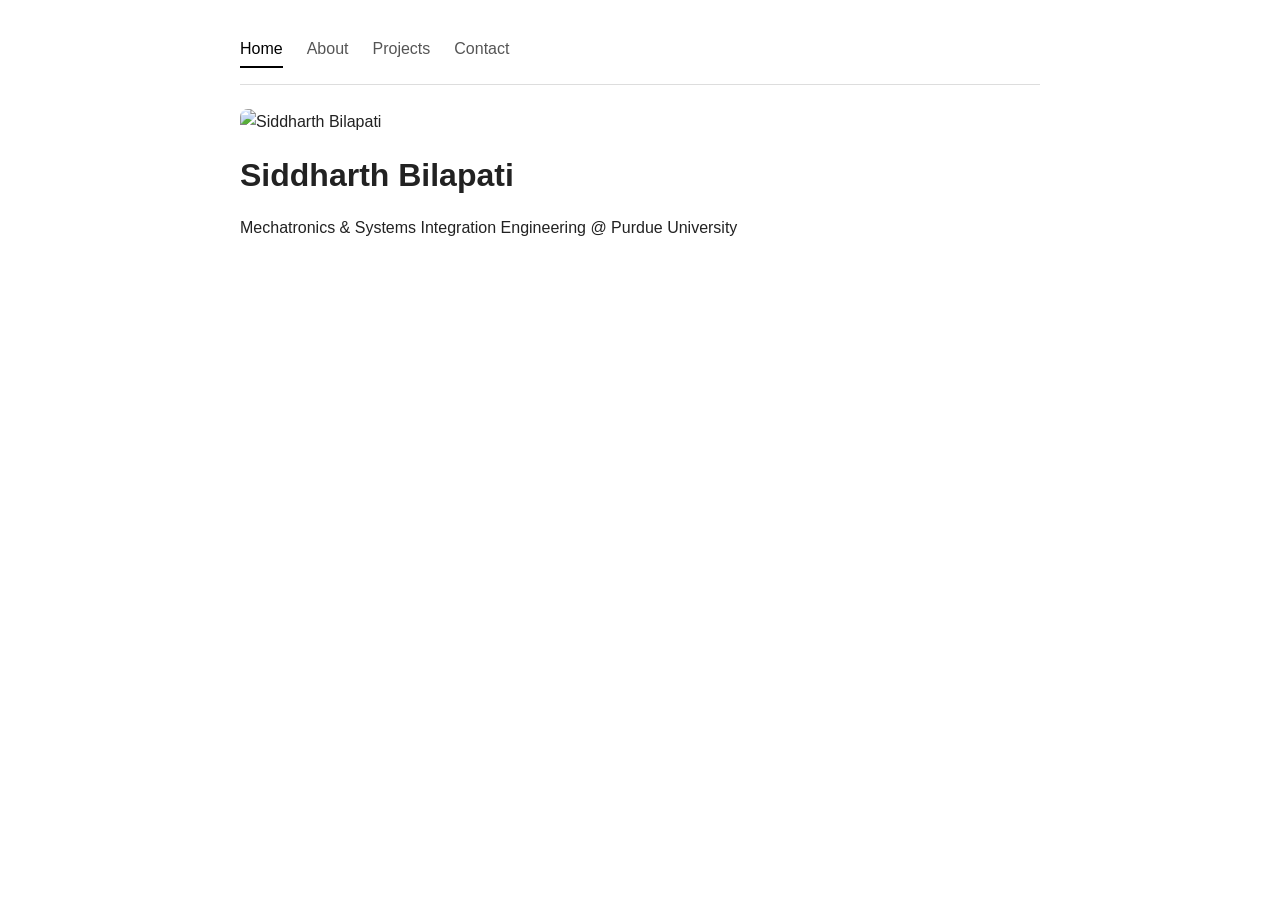
==== index.html @ 5f358619 "Update index.html to remove personal details Removed personal description and contact links." ====
<!DOCTYPE html>
<html lang="en">
<head>
<meta charset="UTF-8">
<meta name="viewport" content="width=device-width, initial-scale=1.0">
<title>Siddharth Bilapati | Engineering Portfolio</title>
<link rel="stylesheet" href="styles.css">
</head>
<body>

<nav>
  <a href="index.html" class="active">Home</a>
  <a href="about.html">About</a>
  <a href="projects.html">Projects</a>
  <a href="contact.html">Contact</a>
</nav>

<img src="profile.jpg" alt="Siddharth Bilapati" style="width: 200px; border-radius: 8px; display: block; margin-bottom: 20px;">

<h1>Siddharth Bilapati</h1>
<p>Mechatronics &amp; Systems Integration Engineering @ Purdue University</p>

</body>
</html>
---- styles.css ----
body {
  font-family: -apple-system, BlinkMacSystemFont, "Segoe UI", Arial, sans-serif;
  max-width: 800px;
  margin: 0 auto;
  padding: 20px 24px 60px;
  line-height: 1.6;
  color: #222;
}

nav {
  display: flex;
  gap: 24px;
  padding: 16px 0;
  margin-bottom: 24px;
  border-bottom: 1px solid #ddd;
}

nav a {
  text-decoration: none;
  color: #555;
  font-weight: 500;
}

nav a:hover {
  color: #000;
}

nav a.active {
  color: #000;
  border-bottom: 2px solid #000;
  padding-bottom: 4px;
}

h1, h2, h3 {
  line-height: 1.2;
}

a {
  color: #0645AD;
}

ul {
  padding-left: 20px;
}
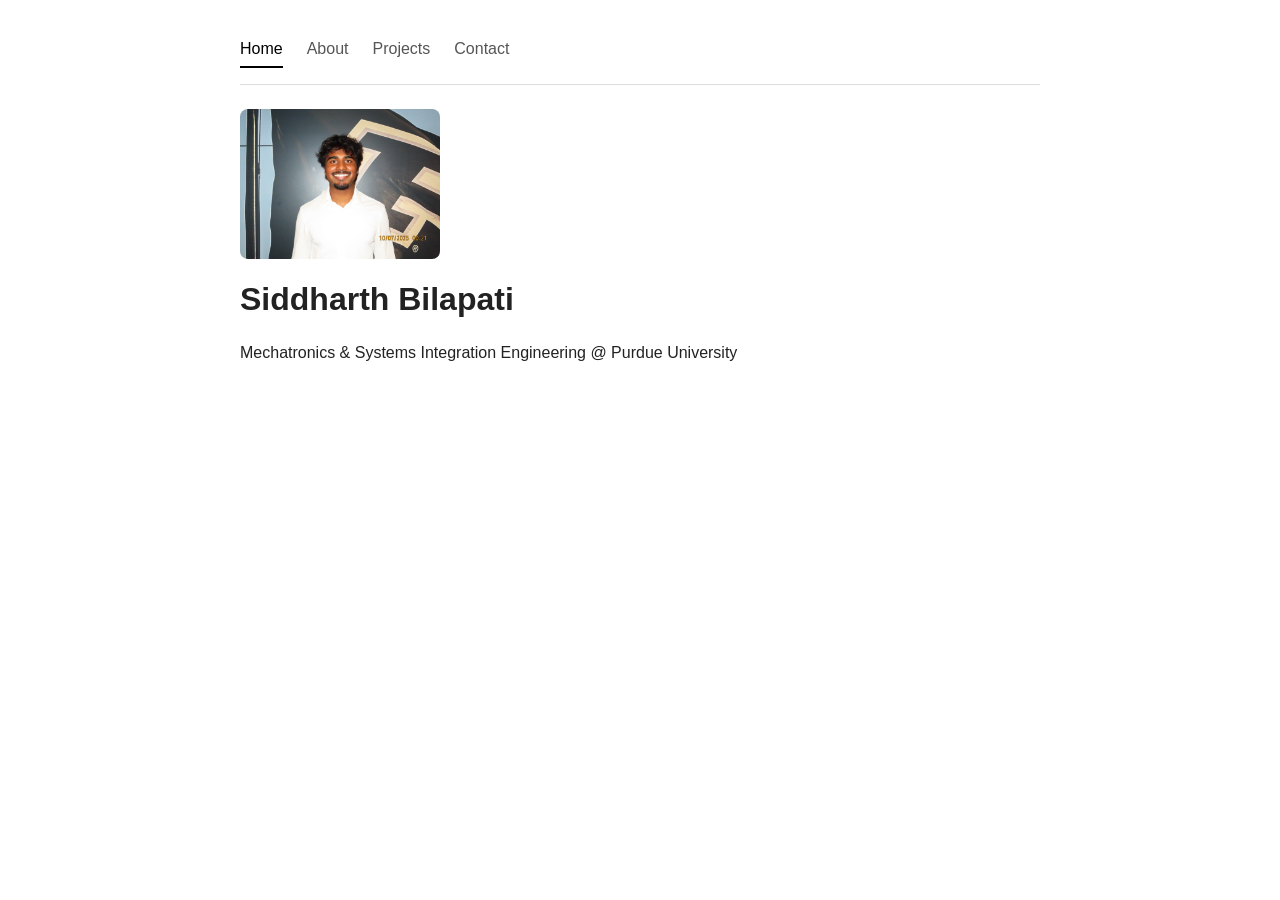
==== commit c06e2ab4: "Update profile image in index.html" ====
--- a/index.html
+++ b/index.html
@@ -15,7 +15,7 @@
   <a href="contact.html">Contact</a>
 </nav>
 
-<img src="profile.jpg" alt="Siddharth Bilapati" style="width: 200px; border-radius: 8px; display: block; margin-bottom: 20px;">
+<img src="IMG_0525 (1).JPG" alt="Siddharth Bilapati" style="width: 200px; border-radius: 8px; display: block; margin-bottom: 20px;">
 
 <h1>Siddharth Bilapati</h1>
 <p>Mechatronics &amp; Systems Integration Engineering @ Purdue University</p>
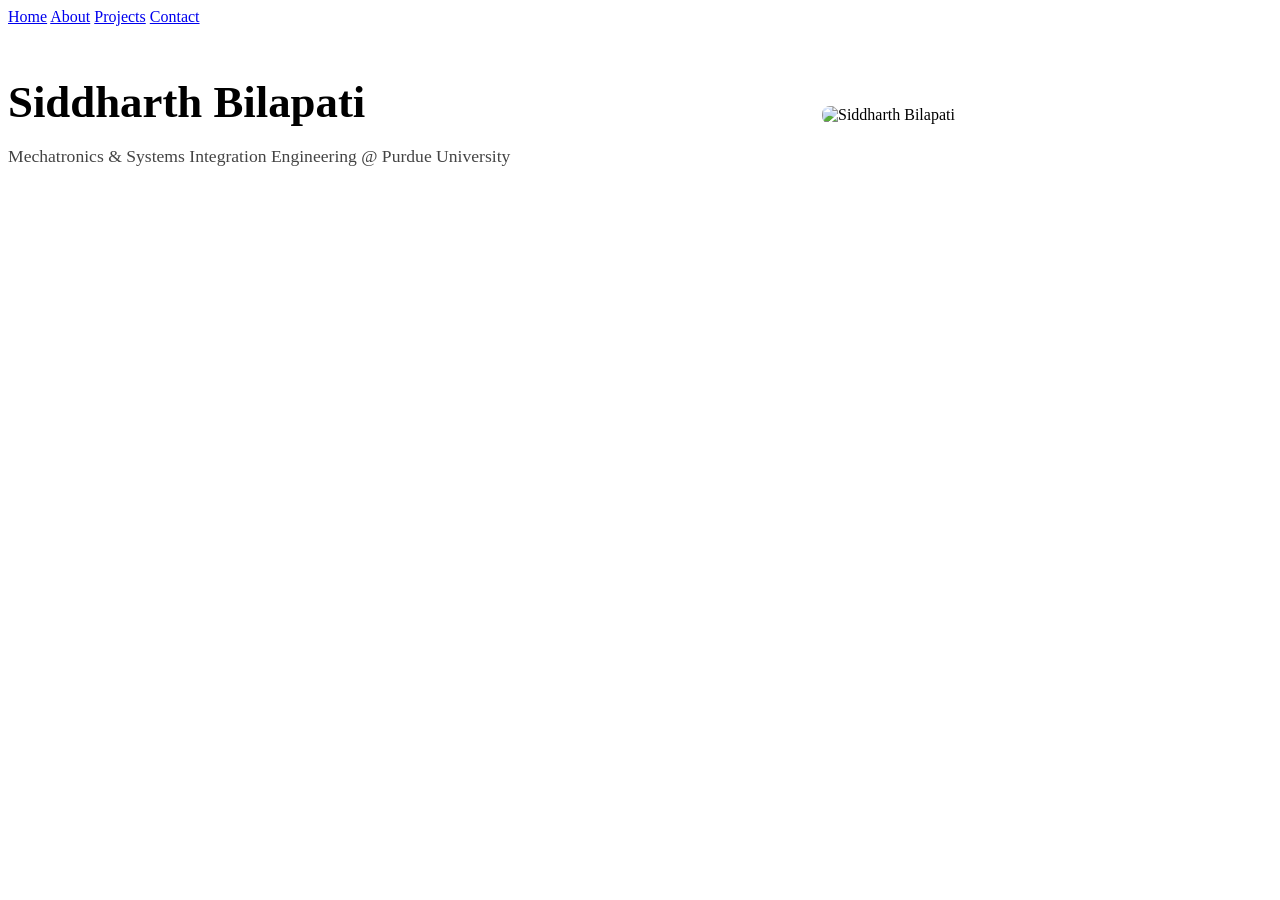
==== commit dc09be64: "Introduce hero section with profile information Added a hero section with a title and profile image." ====
--- a/index.html
+++ b/index.html
@@ -15,10 +15,15 @@
   <a href="contact.html">Contact</a>
 </nav>
 
-<img src="IMG_0525 (1).JPG" alt="Siddharth Bilapati" style="width: 200px; border-radius: 8px; display: block; margin-bottom: 20px;">
-
-<h1>Siddharth Bilapati</h1>
-<p>Mechatronics &amp; Systems Integration Engineering @ Purdue University</p>
+<div class="hero">
+  <div class="hero-text">
+    <h1>Siddharth Bilapati</h1>
+    <p>Mechatronics &amp; Systems Integration Engineering @ Purdue University</p>
+  </div>
+  <div class="hero-photo">
+    <img src="profile.jpg" alt="Siddharth Bilapati">
+  </div>
+</div>
 
 </body>
 </html>
--- a/styles.css
+++ b/styles.css
@@ -1,44 +1,37 @@
-body {
-  font-family: -apple-system, BlinkMacSystemFont, "Segoe UI", Arial, sans-serif;
-  max-width: 800px;
-  margin: 0 auto;
-  padding: 20px 24px 60px;
-  line-height: 1.6;
-  color: #222;
+.hero {
+  display: flex;
+  align-items: center;
+  gap: 60px;
+  margin-top: 20px;
 }
 
-nav {
-  display: flex;
-  gap: 24px;
-  padding: 16px 0;
-  margin-bottom: 24px;
-  border-bottom: 1px solid #ddd;
+.hero-text {
+  flex: 1;
 }
 
-nav a {
-  text-decoration: none;
-  color: #555;
-  font-weight: 500;
+.hero-text h1 {
+  font-size: 2.8rem;
+  margin-bottom: 16px;
 }
 
-nav a:hover {
-  color: #000;
+.hero-text p {
+  font-size: 1.1rem;
+  color: #444;
 }
 
-nav a.active {
-  color: #000;
-  border-bottom: 2px solid #000;
-  padding-bottom: 4px;
+.hero-photo {
+  flex: 1;
+  max-width: 450px;
 }
 
-h1, h2, h3 {
-  line-height: 1.2;
+.hero-photo img {
+  width: 100%;
+  border-radius: 8px;
+  display: block;
 }
 
-a {
-  color: #0645AD;
+@media (max-width: 700px) {
+  .hero {
+    flex-direction: column-reverse;
+  }
 }
-
-ul {
-  padding-left: 20px;
-}
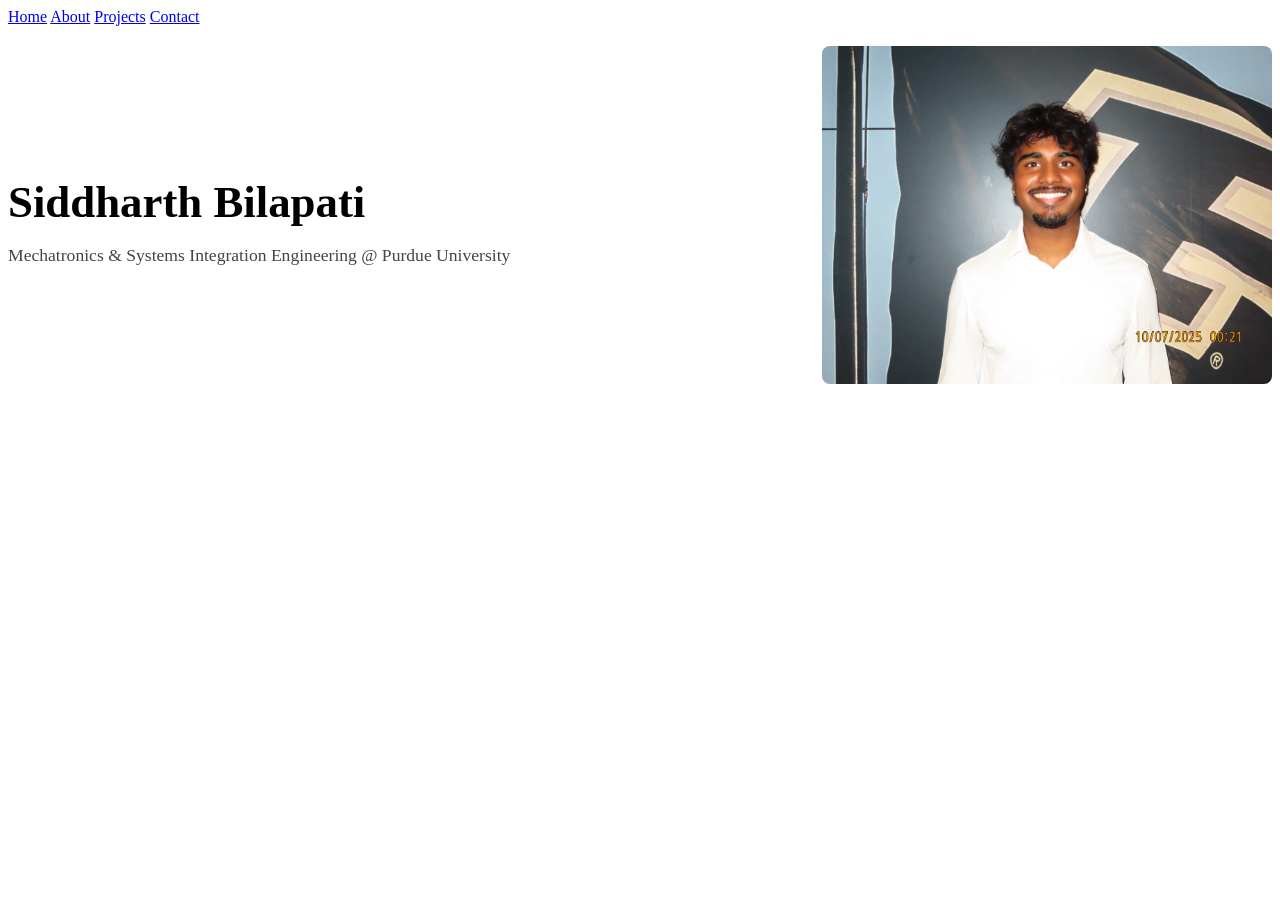
==== commit 1566a05b: "Update index.html" ====
--- a/index.html
+++ b/index.html
@@ -21,7 +21,7 @@
     <p>Mechatronics &amp; Systems Integration Engineering @ Purdue University</p>
   </div>
   <div class="hero-photo">
-    <img src="profile.jpg" alt="Siddharth Bilapati">
+    <img src="IMG_0525 (1).JPG" alt="Siddharth Bilapati">
   </div>
 </div>
 
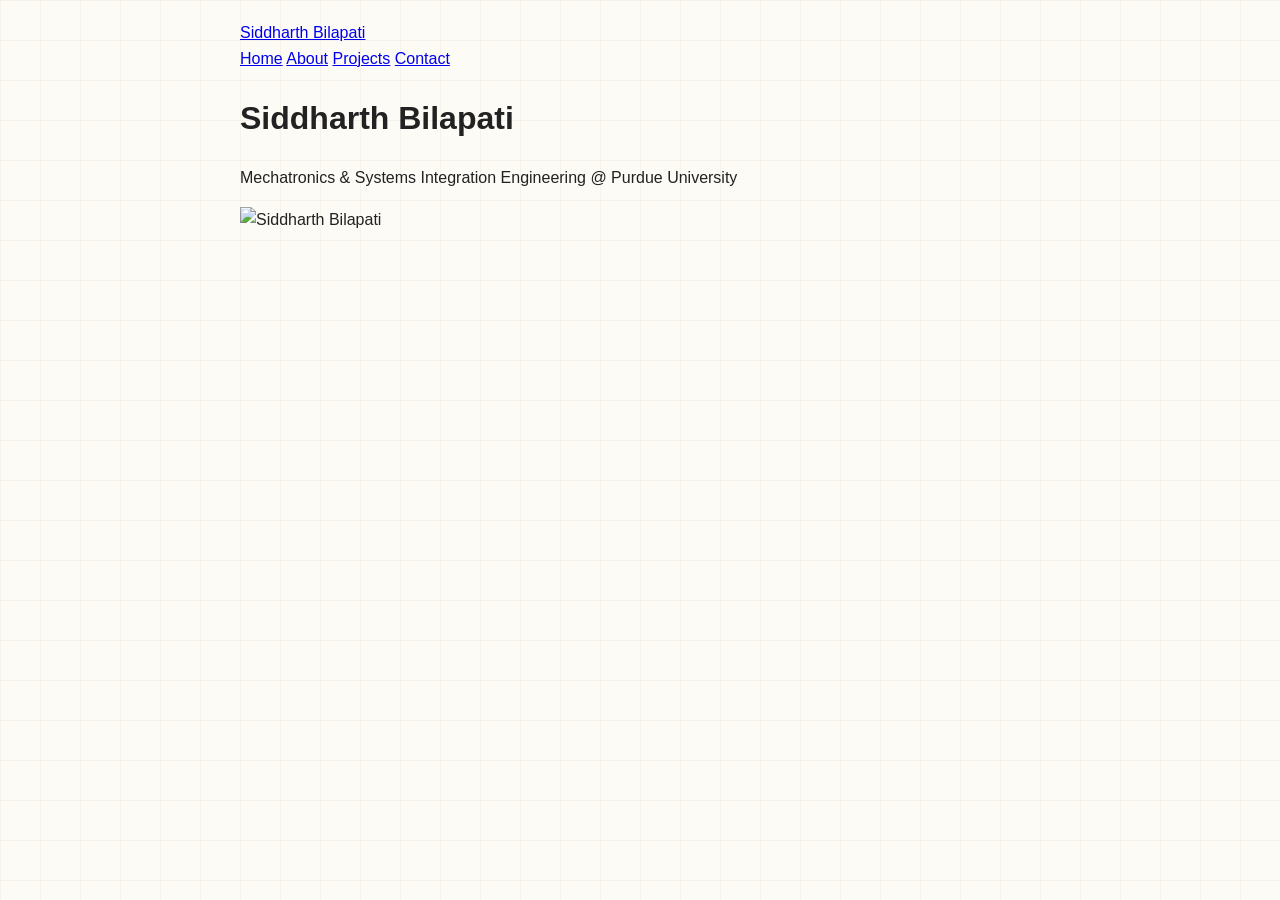
==== commit f598b204: "Update navigation and profile image in index.html" ====
--- a/index.html
+++ b/index.html
@@ -9,10 +9,13 @@
 <body>
 
 <nav>
-  <a href="index.html" class="active">Home</a>
-  <a href="about.html">About</a>
-  <a href="projects.html">Projects</a>
-  <a href="contact.html">Contact</a>
+  <a href="index.html" class="nav-name">Siddharth Bilapati</a>
+  <div>
+    <a href="index.html" class="active">Home</a>
+    <a href="about.html">About</a>
+    <a href="projects.html">Projects</a>
+    <a href="contact.html">Contact</a>
+  </div>
 </nav>
 
 <div class="hero">
@@ -21,7 +24,7 @@
     <p>Mechatronics &amp; Systems Integration Engineering @ Purdue University</p>
   </div>
   <div class="hero-photo">
-    <img src="IMG_0525 (1).JPG" alt="Siddharth Bilapati">
+    <img src="profile.jpg" alt="Siddharth Bilapati">
   </div>
 </div>
 
--- a/styles.css
+++ b/styles.css
@@ -1,37 +1,13 @@
-.hero {
-  display: flex;
-  align-items: center;
-  gap: 60px;
-  margin-top: 20px;
+body {
+  font-family: -apple-system, BlinkMacSystemFont, "Segoe UI", Arial, sans-serif;
+  max-width: 800px;
+  margin: 0 auto;
+  padding: 20px 24px 60px;
+  line-height: 1.6;
+  color: #222;
+  background-color: #FDFBF6;
+  background-image:
+    linear-gradient(rgba(207, 185, 145, 0.12) 1px, transparent 1px),
+    linear-gradient(90deg, rgba(207, 185, 145, 0.12) 1px, transparent 1px);
+  background-size: 40px 40px;
 }
-
-.hero-text {
-  flex: 1;
-}
-
-.hero-text h1 {
-  font-size: 2.8rem;
-  margin-bottom: 16px;
-}
-
-.hero-text p {
-  font-size: 1.1rem;
-  color: #444;
-}
-
-.hero-photo {
-  flex: 1;
-  max-width: 450px;
-}
-
-.hero-photo img {
-  width: 100%;
-  border-radius: 8px;
-  display: block;
-}
-
-@media (max-width: 700px) {
-  .hero {
-    flex-direction: column-reverse;
-  }
-}
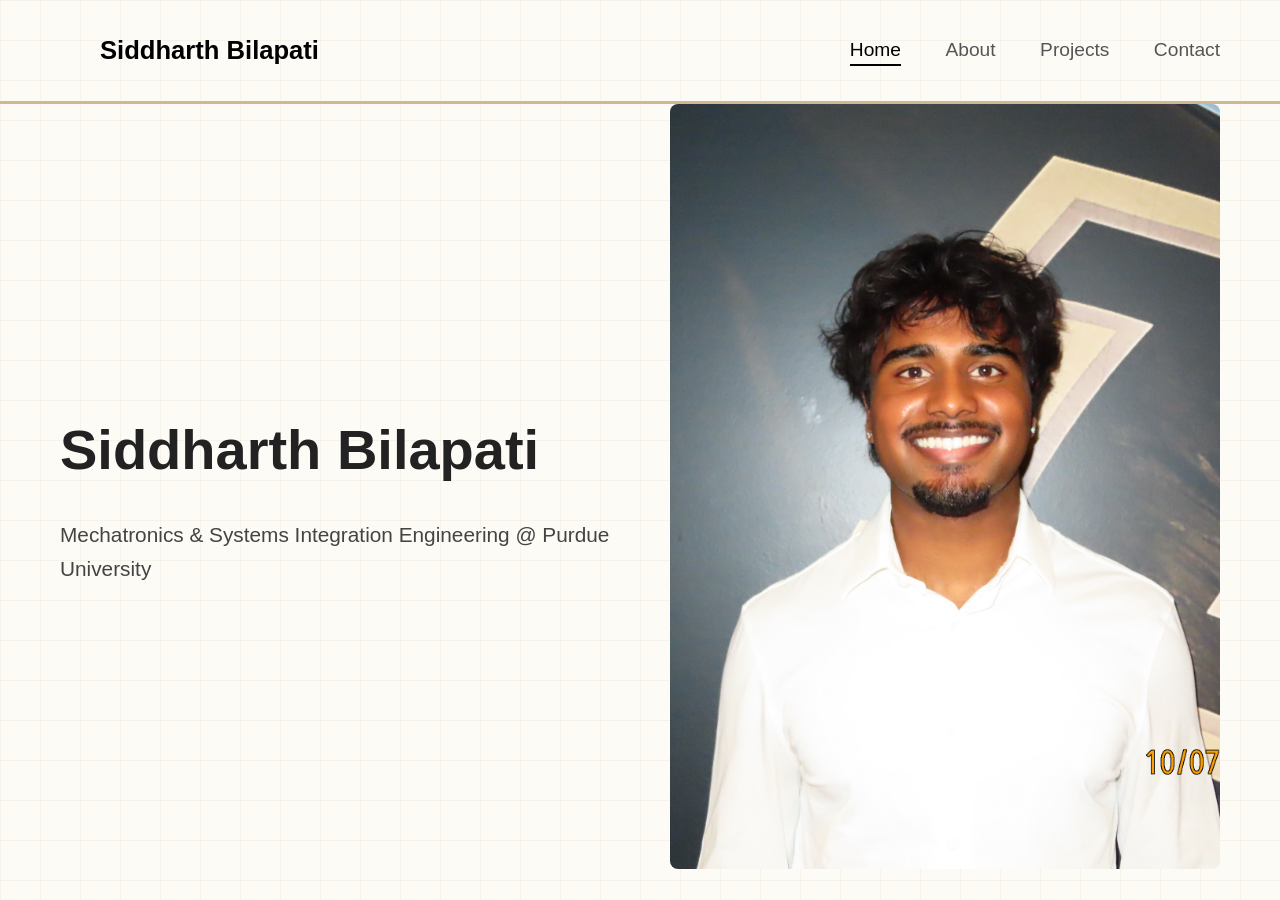
==== commit c623bfbf: "Update index.html" ====
--- a/index.html
+++ b/index.html
@@ -24,7 +24,7 @@
     <p>Mechatronics &amp; Systems Integration Engineering @ Purdue University</p>
   </div>
   <div class="hero-photo">
-    <img src="profile.jpg" alt="Siddharth Bilapati">
+    <img src="IMG_0525 (1).JPG" alt="Siddharth Bilapati">
   </div>
 </div>
 
--- a/styles.css
+++ b/styles.css
@@ -1,8 +1,11 @@
+* {
+  box-sizing: border-box;
+}
+
 body {
   font-family: -apple-system, BlinkMacSystemFont, "Segoe UI", Arial, sans-serif;
-  max-width: 800px;
-  margin: 0 auto;
-  padding: 20px 24px 60px;
+  margin: 0;
+  padding: 0;
   line-height: 1.6;
   color: #222;
   background-color: #FDFBF6;
@@ -11,3 +14,93 @@
     linear-gradient(90deg, rgba(207, 185, 145, 0.12) 1px, transparent 1px);
   background-size: 40px 40px;
 }
+
+nav {
+  display: flex;
+  justify-content: space-between;
+  align-items: center;
+  padding: 30px 60px;
+  border-bottom: 3px solid #CFB991;
+}
+
+nav a {
+  text-decoration: none;
+  color: #555;
+  font-weight: 500;
+  font-size: 1.2rem;
+  margin-left: 40px;
+}
+
+nav a:hover {
+  color: #000;
+}
+
+nav a.active {
+  color: #000;
+  border-bottom: 2px solid #000;
+  padding-bottom: 4px;
+}
+
+.nav-name {
+  font-size: 1.6rem;
+  font-weight: 700;
+  color: #000;
+  text-decoration: none;
+}
+
+.hero {
+  display: flex;
+  align-items: center;
+  min-height: 85vh;
+  padding: 0 60px;
+  gap: 60px;
+}
+
+.hero-text {
+  flex: 1;
+}
+
+.hero-text h1 {
+  font-size: 3.5rem;
+  margin-bottom: 24px;
+}
+
+.hero-text p {
+  font-size: 1.3rem;
+  color: #444;
+  max-width: 600px;
+}
+
+.hero-photo {
+  flex: 1;
+  height: 85vh;
+}
+
+.hero-photo img {
+  width: 100%;
+  height: 100%;
+  object-fit: cover;
+  border-radius: 8px;
+  display: block;
+}
+
+@media (max-width: 900px) {
+  .hero {
+    flex-direction: column;
+    min-height: auto;
+    padding: 40px 24px;
+  }
+  .hero-photo {
+    height: 50vh;
+    width: 100%;
+  }
+  nav {
+    padding: 20px 24px;
+    flex-wrap: wrap;
+    gap: 12px;
+  }
+  nav a {
+    margin-left: 0;
+    margin-right: 24px;
+  }
+}
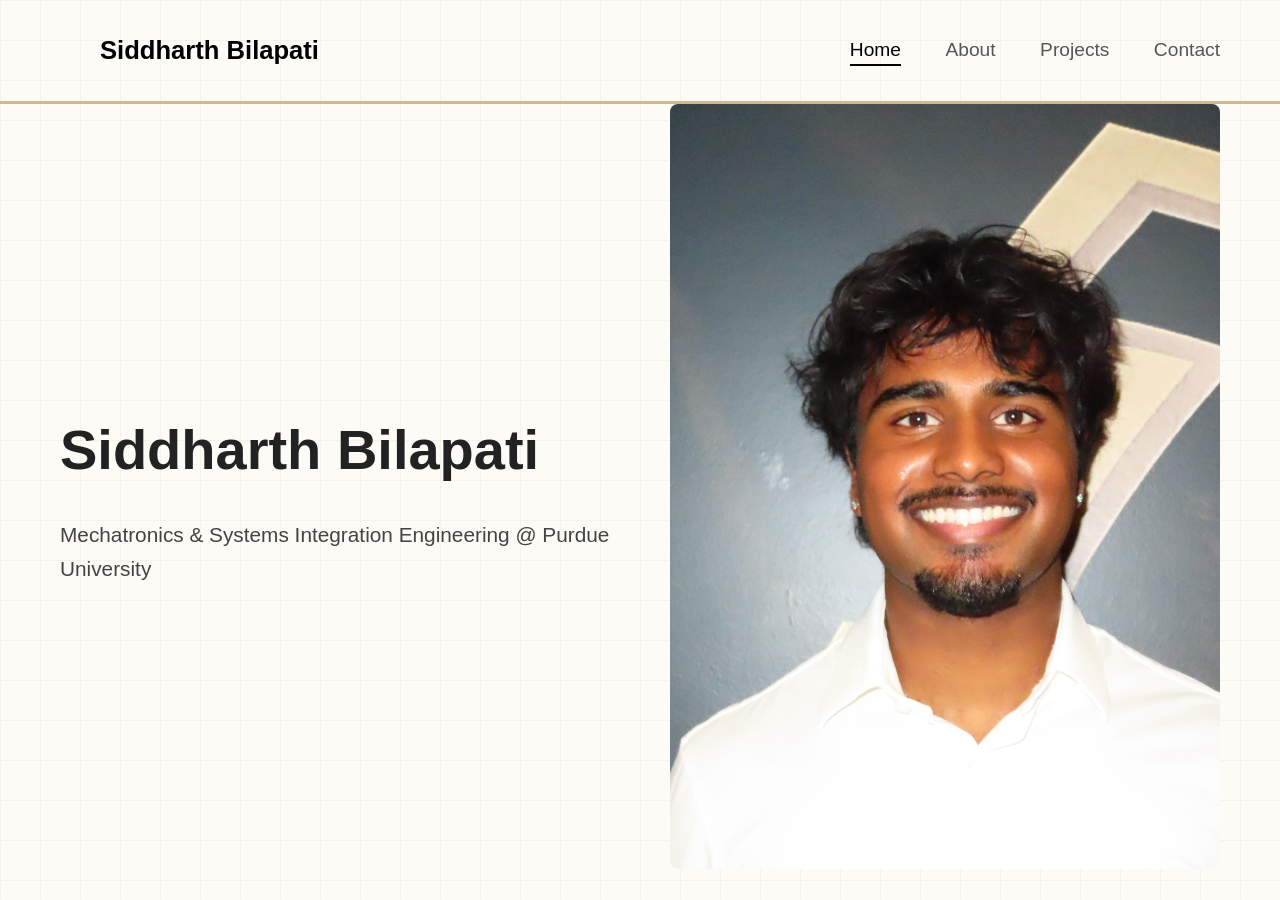
==== commit 9096044e: "Update profile image source in index.html" ====
--- a/index.html
+++ b/index.html
@@ -24,7 +24,7 @@
     <p>Mechatronics &amp; Systems Integration Engineering @ Purdue University</p>
   </div>
   <div class="hero-photo">
-    <img src="IMG_0525 (1).JPG" alt="Siddharth Bilapati">
+    <img src="profile.jpg" alt="Siddharth Bilapati">
   </div>
 </div>
 
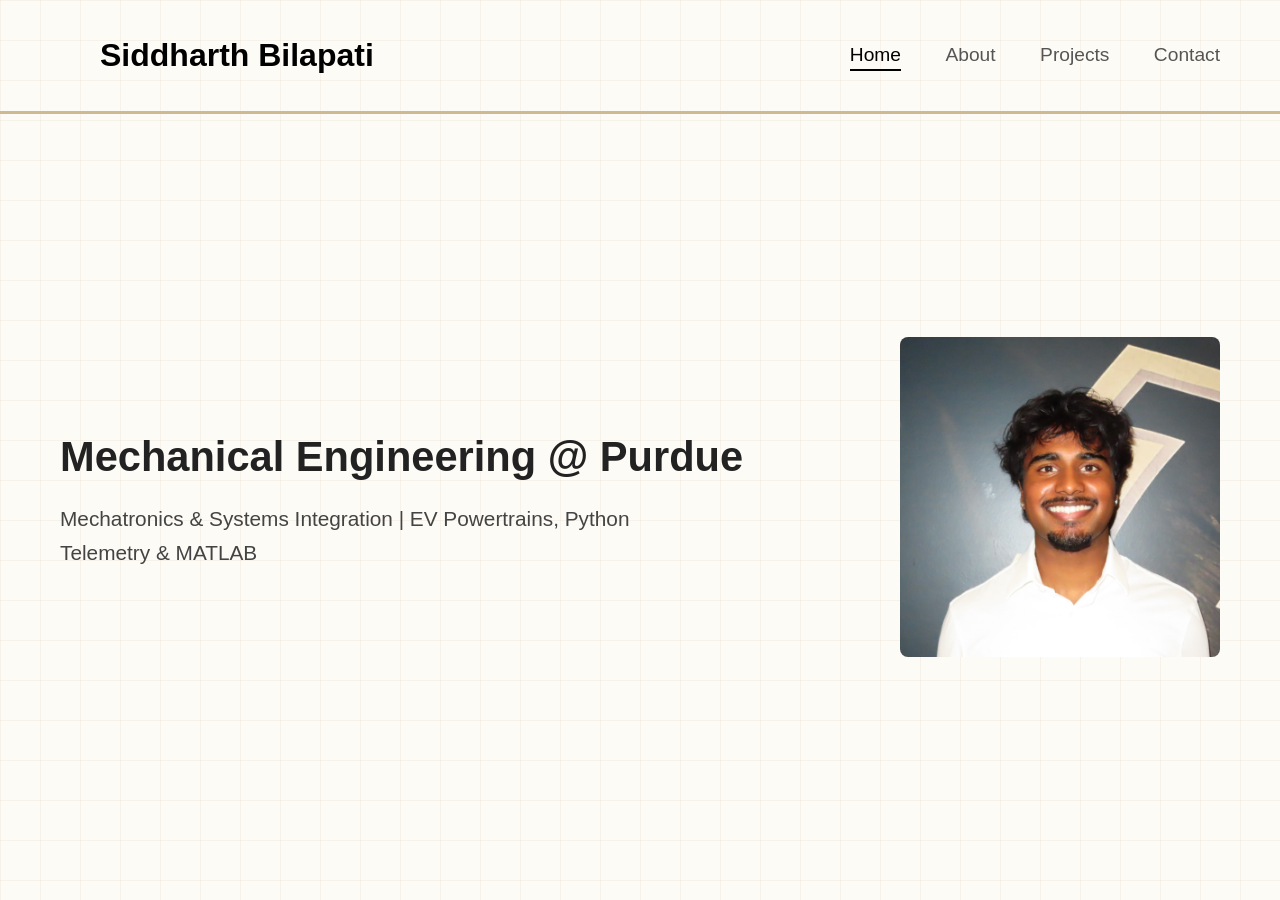
==== commit be1370ea: "Update hero section with new title and subtext" ====
--- a/index.html
+++ b/index.html
@@ -20,8 +20,8 @@
 
 <div class="hero">
   <div class="hero-text">
-    <h1>Siddharth Bilapati</h1>
-    <p>Mechatronics &amp; Systems Integration Engineering @ Purdue University</p>
+    <h1>Mechanical Engineering @ Purdue</h1>
+    <p class="hero-subtext">Mechatronics &amp; Systems Integration | EV Powertrains, Python Telemetry &amp; MATLAB</p>
   </div>
   <div class="hero-photo">
     <img src="profile.jpg" alt="Siddharth Bilapati">
--- a/styles.css
+++ b/styles.css
@@ -42,7 +42,7 @@
 }
 
 .nav-name {
-  font-size: 1.6rem;
+  font-size: 2rem;
   font-weight: 700;
   color: #000;
   text-decoration: none;
@@ -61,8 +61,9 @@
 }
 
 .hero-text h1 {
-  font-size: 3.5rem;
-  margin-bottom: 24px;
+  font-size: 2.6rem;
+  margin-bottom: 12px;
+  line-height: 1.2;
 }
 
 .hero-text p {
@@ -71,9 +72,16 @@
   max-width: 600px;
 }
 
+.hero-subtext {
+  font-size: 1.1rem;
+  color: #666;
+  max-width: 600px;
+}
+
 .hero-photo {
-  flex: 1;
-  height: 85vh;
+  flex: 0 0 auto;
+  width: 320px;
+  height: 320px;
 }
 
 .hero-photo img {
